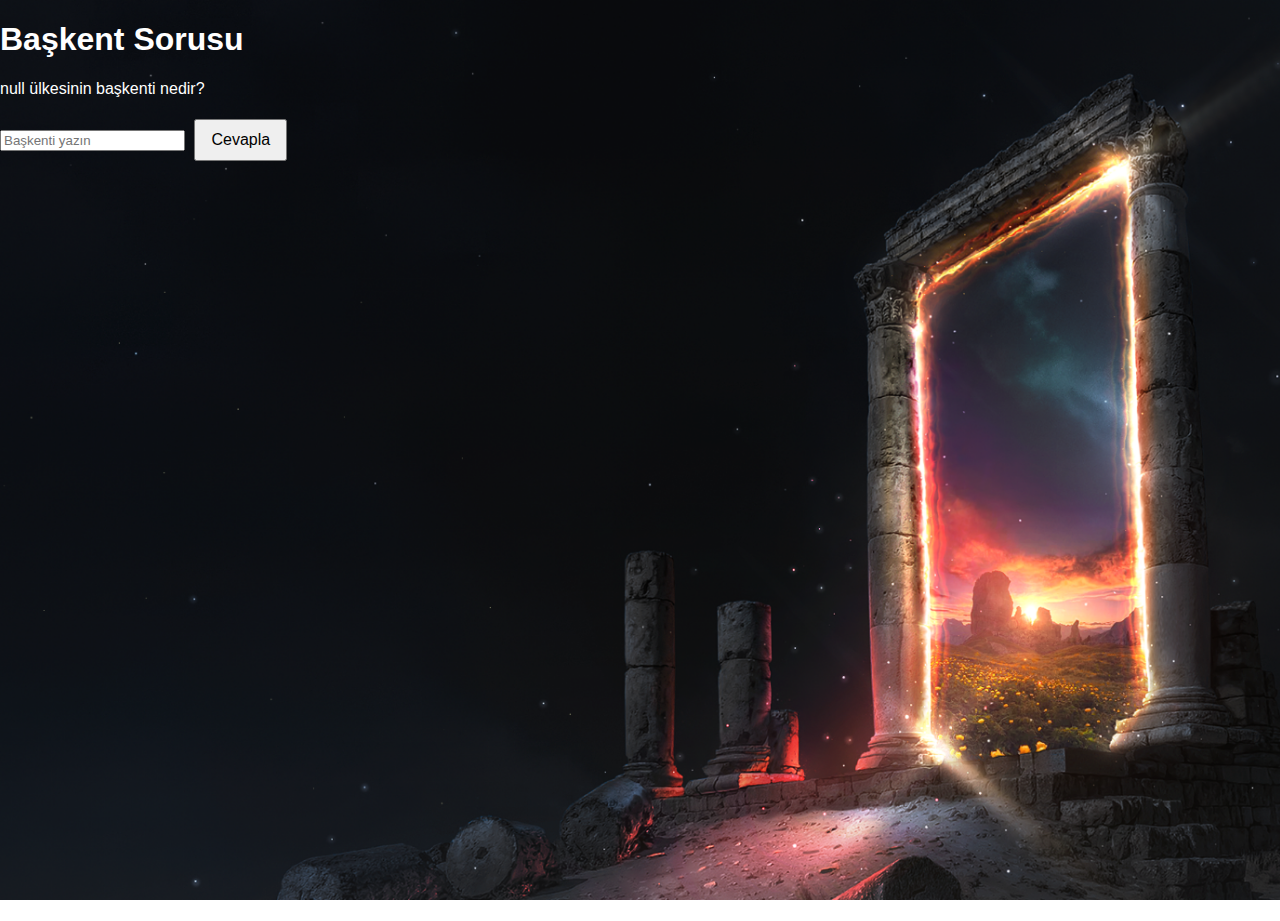
==== capital_question.html @ f79a734e "Add files via upload" ====
<!DOCTYPE html>
<html lang="en">
<head>
    <meta charset="UTF-8">
    <meta name="viewport" content="width=device-width, initial-scale=1.0">
    <title>Başkent Sorusu</title>
    <link rel="stylesheet" href="style.css">
</head>
<body>
    <div id="capital-container">
        <h1>Başkent Sorusu</h1>
        <p id="question"></p>
        <input type="text" id="capitalInput" placeholder="Başkenti yazın">
        <button id="submitAnswer">Cevapla</button>
    </div>
    <script src="capital_question.js"></script>
</body>
</html>
---- style.css ----
body {
    margin: 0;
    padding: 0;
    height: 100vh;
    background: url('images/portal.png') no-repeat center center fixed;
    background-size: cover; /* Görselin ekranı tamamen kaplamasını sağlar */
    font-family: Arial, sans-serif;
    color: white;
    
}

#map {
    height: 100%;
}

h1, #score, #timer {
    color: white;
}


#game-title {
    color: #40E0D0; /* Turkuaz rengi */
    margin: 20px 0; /* Üst ve alt boşluklar */
}

#options {
    display: flex;
    justify-content: center; /* Şıkları ortalar */
    margin: 20px 0;
}

button {
    margin: 5px;
    padding: 10px 15px;
    font-size: 16px;
}

/* game-info.html için özel stil */
#bilgiler {
    background-color: #333; /* Koyu gri arka plan */
    color: rgb(235, 21, 21); /* Beyaz yazı rengi */
    padding: 20px; /* İç boşluk */
    border-radius: 10px; /* Köşeleri yuvarlatma */
    max-width: 600px; /* Maksimum genişlik */
    margin: 20px auto; /* Ortalamak için */
    box-shadow: 0 4px 10px rgba(0, 0, 0, 0.3); /* Gölgelendirme */
}

#bilgiler h2 {
    color: #40E0D0; /* Turkuaz rengi */
    font-size: 24px;
    margin-bottom: 10px;
}

h2, h3 {
    color: #333;
}

ul {
    list-style-type: disc;
    margin-left: 20px;
}

footer {
    margin-top: 20px;
    text-align: center;
    font-size: 14px;
    color: #777;
}

#map {
    width: 1000px; /* Genişlik sabit 1000 piksel */
    max-width: 90%; /* Küçük ekranlarda esneklik */
    height: 500px; /* Yükseklik sabit kalıyor */
    margin: 0 auto; /* Ortalanması için */
}

#infoButton {
    padding: 10px 20px;
    font-size: 16px;
    color: white;
    background-color: #40E0D0; /* Turkuaz rengi */
    border: none;
    border-radius: 5px;
    bottom: 20px;
    cursor: pointer;
    transition: background-color 0.3s;
}

#infoButton:hover {
    background-color: #008C8C; /* Hover rengi */
}

/* Oyun Sona Erdi Sayfası */
#game-over-container {
    max-width: 500px;
    margin: 0 auto;
    padding: 30px;
    text-align: center;
    background: linear-gradient(135deg, #ff6a6a, #f15e5e);
    color: white;
    border-radius: 15px;
    box-shadow: 0px 8px 15px rgba(0, 0, 0, 0.2);
}

#game-over-container h1 {
    font-size: 2.5rem;
    margin-bottom: 15px;
    font-weight: bold;
    text-shadow: 1px 2px rgba(0, 0, 0, 0.3);
}

#game-over-container p {
    font-size: 1.2rem;
    margin-bottom: 20px;
}

.btn {
    display: inline-block;
    padding: 12px 25px;
    font-size: 1rem;
    font-weight: bold;
    color: #f15e5e;
    background: white;
    border: none;
    border-radius: 50px;
    cursor: pointer;
    transition: all 0.3s ease;
    box-shadow: 0px 4px 10px rgba(0, 0, 0, 0.2);
}

.btn:hover {
    background: #ffdede;
    color: #d95353;
    transform: translateY(-3px);
}

.centered {
    display: flex;
    flex-direction: column;
    justify-content: center;
    align-items: center;
    height: 100vh;
    background-color: #ffecec;
}
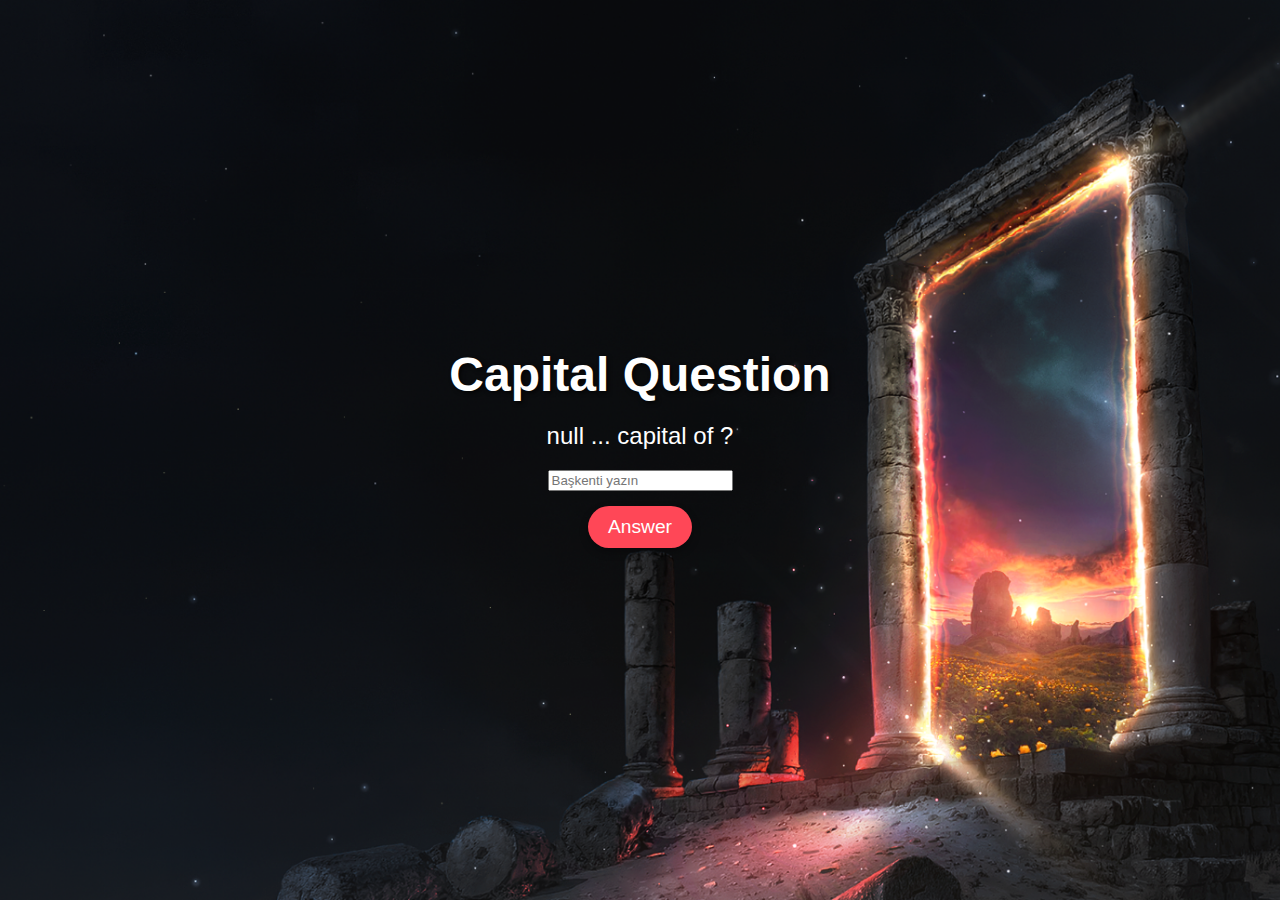
==== commit 4478d84d: "Add files via upload" ====
--- a/capital_question.html
+++ b/capital_question.html
@@ -3,15 +3,15 @@
 <head>
     <meta charset="UTF-8">
     <meta name="viewport" content="width=device-width, initial-scale=1.0">
-    <title>Başkent Sorusu</title>
+    <title>Capital Question</title>
     <link rel="stylesheet" href="style.css">
 </head>
 <body>
     <div id="capital-container">
-        <h1>Başkent Sorusu</h1>
+        <h1>Capital Question</h1>
         <p id="question"></p>
         <input type="text" id="capitalInput" placeholder="Başkenti yazın">
-        <button id="submitAnswer">Cevapla</button>
+        <button id="submitAnswer">Answer</button>
     </div>
     <script src="capital_question.js"></script>
 </body>
--- a/style.css
+++ b/style.css
@@ -19,13 +19,13 @@
 
 
 #game-title {
-    color: #40E0D0; /* Turkuaz rengi */
-    margin: 20px 0; /* Üst ve alt boşluklar */
+    color: #40E0D0; 
+    margin: 20px 0; 
 }
 
 #options {
     display: flex;
-    justify-content: center; /* Şıkları ortalar */
+    justify-content: center; 
     margin: 20px 0;
 }
 
@@ -47,7 +47,7 @@
 }
 
 #bilgiler h2 {
-    color: #40E0D0; /* Turkuaz rengi */
+    color: #40E0D0; 
     font-size: 24px;
     margin-bottom: 10px;
 }
@@ -92,29 +92,89 @@
 }
 
 /* Oyun Sona Erdi Sayfası */
-#game-over-container {
-    max-width: 500px;
-    margin: 0 auto;
-    padding: 30px;
+.game_over-container{
+    display: flex;
+    flex-direction: column;
+    justify-content: center;
+    align-items: center;
+    height: 100vh;
     text-align: center;
-    background: linear-gradient(135deg, #ff6a6a, #f15e5e);
-    color: white;
-    border-radius: 15px;
-    box-shadow: 0px 8px 15px rgba(0, 0, 0, 0.2);
-}
-
-#game-over-container h1 {
-    font-size: 2.5rem;
-    margin-bottom: 15px;
-    font-weight: bold;
-    text-shadow: 1px 2px rgba(0, 0, 0, 0.3);
-}
-
-#game-over-container p {
-    font-size: 1.2rem;
-    margin-bottom: 20px;
-}
-
+}
+
+.game_over-container h1 {
+    font-size: 3em;
+    margin: 0;
+    text-shadow: 2px 2px 4px rgba(0, 0, 0, 0.7);
+}
+
+.game_over-container p {
+    font-size: 1.5em;
+    margin: 15px 0;
+    line-height: 1.6;
+}
+
+.game_over-container button {
+    font-size: 1.2em;
+    padding: 10px 20px;
+    margin-top: 15px;
+    border: none;
+    border-radius: 25px;
+    background-color: #ff4757;
+    color: white;
+    cursor: pointer;
+    transition: background-color 0.3s ease;
+    box-shadow: 0 4px 8px rgba(0, 0, 0, 0.3);
+}
+
+.game_over-container button:hover {
+    background-color: #ff6b81;
+}
+
+.game_over-container button:active {
+    transform: scale(0.95);
+}
+
+#capital-container{
+    display: flex;
+    flex-direction: column;
+    justify-content: center;
+    align-items: center;
+    height: 100vh;
+    text-align: center;
+}
+
+#capital-container h1 {
+    font-size: 3em;
+    margin: 0;
+    text-shadow: 2px 2px 4px rgba(0, 0, 0, 0.7);
+}
+
+#capital-container p {
+    font-size: 1.5em;
+    margin: 15px 0;
+    line-height: 1.6;
+}
+
+#capital-container button {
+    font-size: 1.2em;
+    padding: 10px 20px;
+    margin-top: 15px;
+    border: none;
+    border-radius: 25px;
+    background-color: #ff4757;
+    color: white;
+    cursor: pointer;
+    transition: background-color 0.3s ease;
+    box-shadow: 0 4px 8px rgba(0, 0, 0, 0.3);
+}
+
+#capital-container button:hover {
+    background-color: #ff6b81;
+}
+
+#capital-container button:active {
+    transform: scale(0.95);
+}
 .btn {
     display: inline-block;
     padding: 12px 25px;
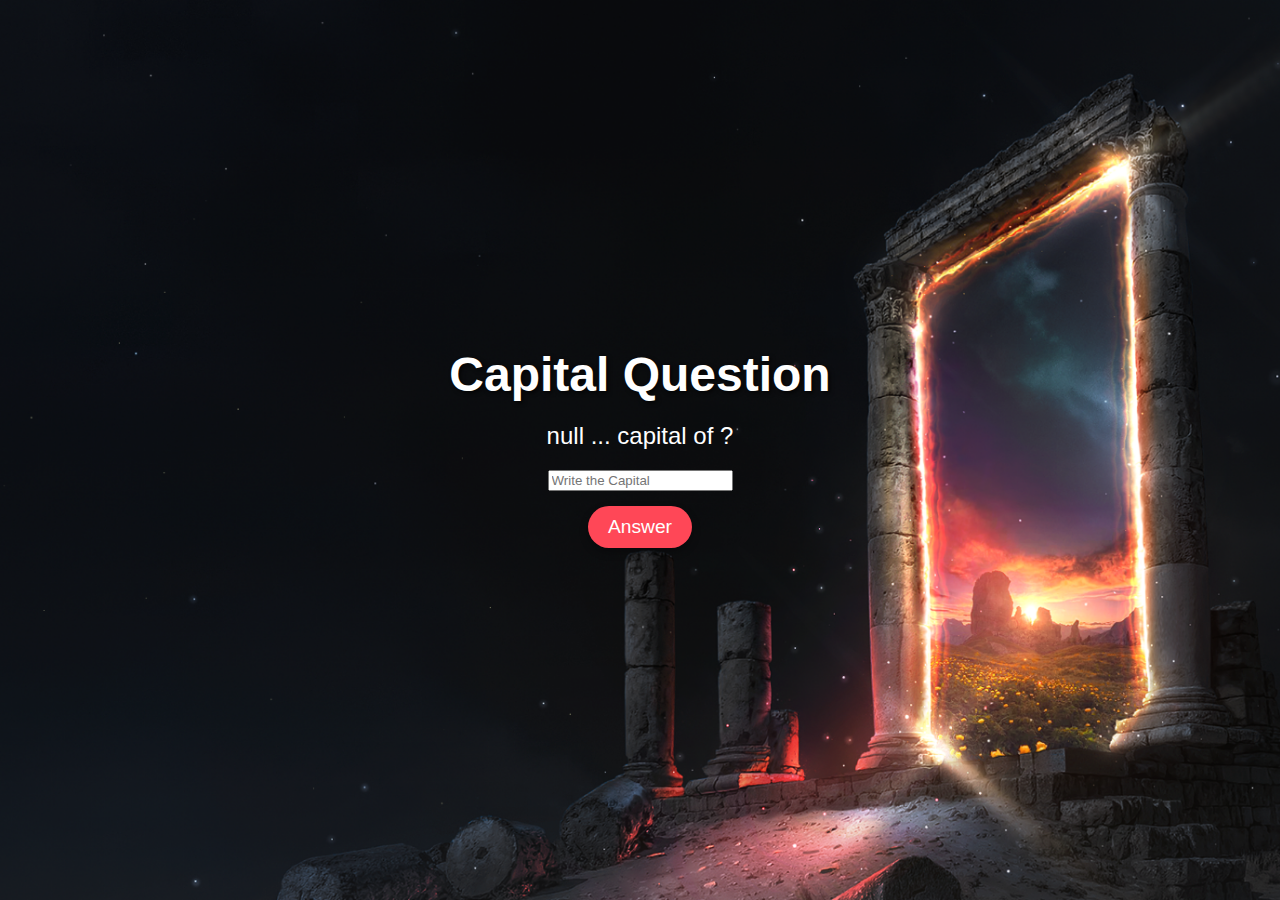
==== commit 77b13725: "Add files via upload" ====
--- a/capital_question.html
+++ b/capital_question.html
@@ -10,7 +10,7 @@
     <div id="capital-container">
         <h1>Capital Question</h1>
         <p id="question"></p>
-        <input type="text" id="capitalInput" placeholder="Başkenti yazın">
+        <input type="text" id="capitalInput" placeholder="Write the Capital">
         <button id="submitAnswer">Answer</button>
     </div>
     <script src="capital_question.js"></script>
